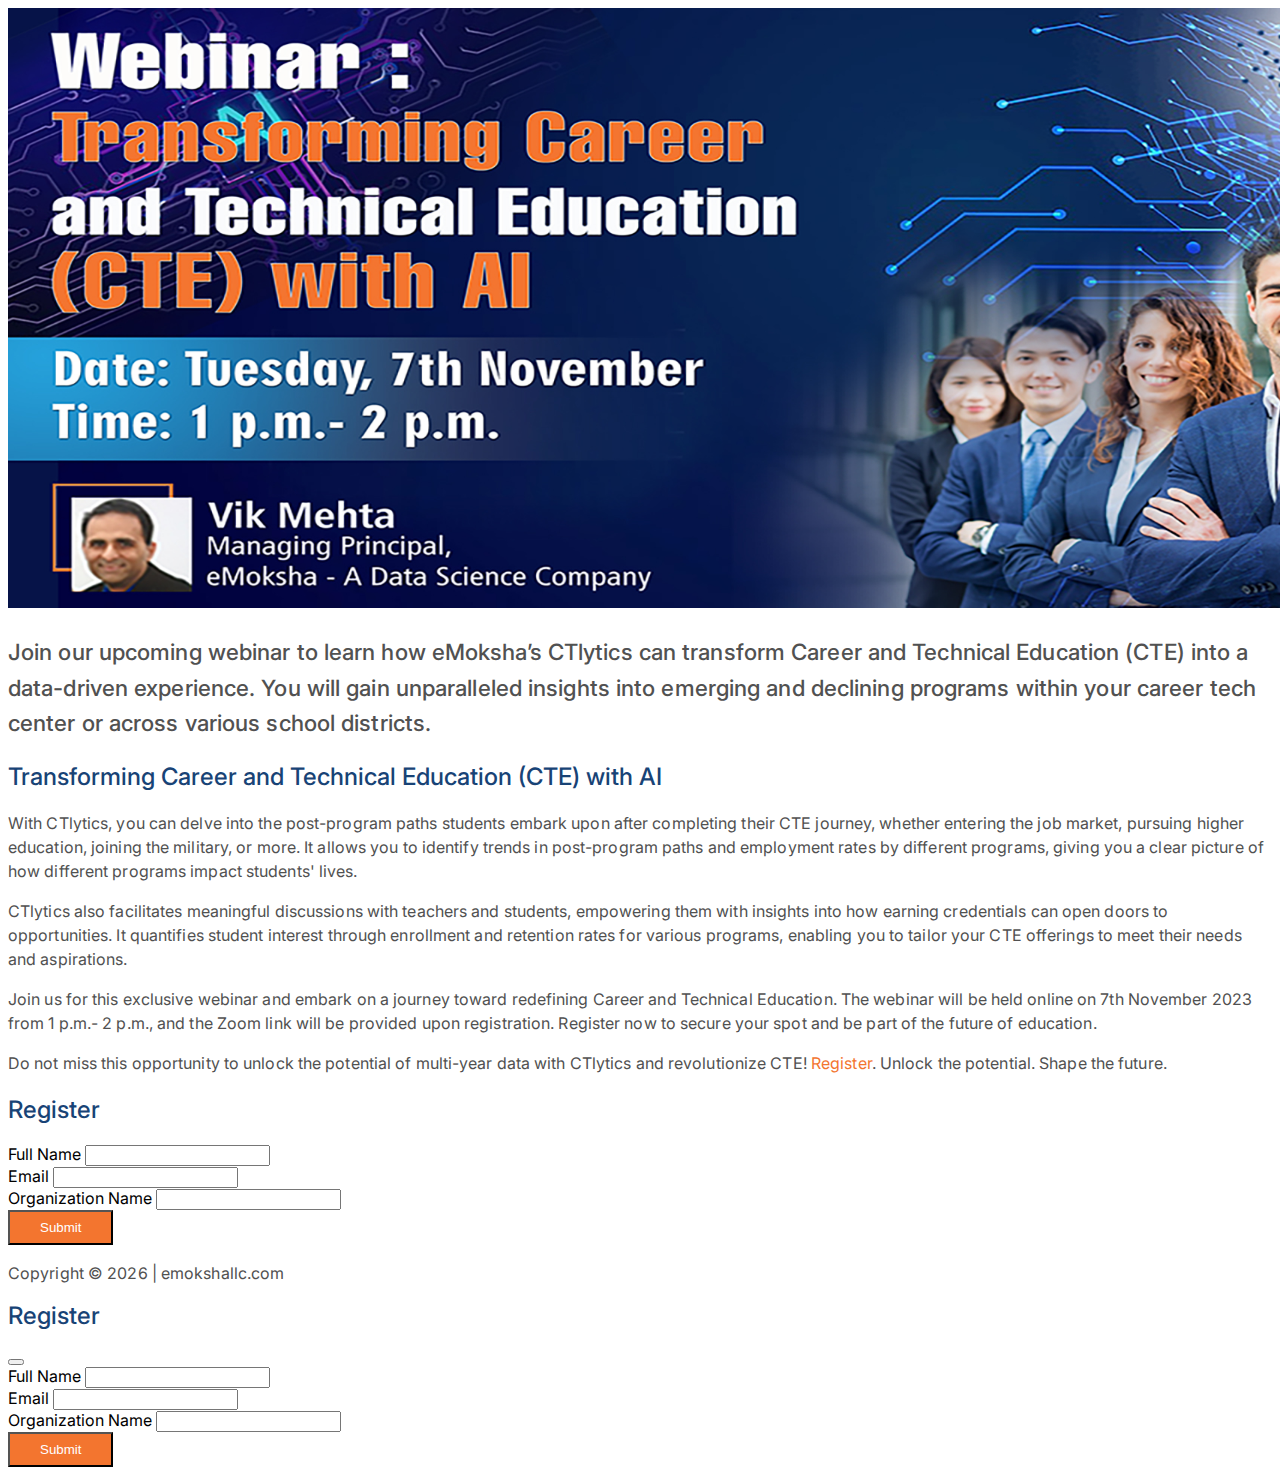
==== landing_page/template_1/index.html @ 6b0e915e "sample page" ====
<!DOCTYPE html>
<html lang="en">
<head>
    <meta charset="UTF-8">
    <meta name="viewport" content="width=device-width, initial-scale=1.0">
    <title>eMoksha</title>

    <!-- stylesheet -->
    <link href="https://cdn.jsdelivr.net/npm/bootstrap@5.3.2/dist/css/bootstrap.min.css" rel="stylesheet" integrity="sha384-T3c6CoIi6uLrA9TneNEoa7RxnatzjcDSCmG1MXxSR1GAsXEV/Dwwykc2MPK8M2HN" crossorigin="anonymous">
    <link rel="stylesheet" href="css/base_style.css">
    <link rel="stylesheet" href="css/style.css">
    <link rel="stylesheet" href="css/responsive.css">
</head>
<body>
    <div class="body__wrap">

        <div class="body__banner">
            <div class="wrap__banner">
                <div class="d__lg">
                    <img class="w-100" height="600px" src="img/banner/banner-lg-1.jpg" alt="" />
                </div>
                <!-- <div class="d__md">
                    <img class="w-100" src="img/banner/banner-1.png" alt="" />
                </div> -->
                <div class="d__sm">
                    <img class="w-100" src="img/banner/banner-sm-1.jpg" alt="" />
                </div>
            </div>
        </div>
        <!-- end header banner -->

        <div class="body__container">
            <main>
                <section class="section__highlight mb-5 border-bottom pb-4 pt-5 bg-light">
                    <div class="container">
                        <article>
                            <p class="text-center text__tagline">
                                Join our upcoming webinar to learn how eMoksha’s CTlytics can transform Career and Technical Education (CTE) into a data-driven experience. You will gain unparalleled insights into emerging and declining programs within your career tech center or across various school districts.
                            </p>
                            <!-- <div class="wrap__botton pt-4 text-center">
                                <button class="btn btn-primary">
                                    Get Started Now!
                                </button>
                            </div> -->
                        </article>

                    </div>
                </section>

                <section class="section__one pb-5">
                    <div class="container">
                        <div class="row pt-2">
                            <div class="col-12 col-md-6 col-lg-7">
                                <section>
                                    <article>
                                        <header class="pb-3 text-center">
                                            <h2 class="header__primary">
                                                Transforming Career and Technical Education (CTE) with AI
                                            </h2>
                                        </header>

                                        <div class="article__body pb-4">
                                            <p>
                                                With CTlytics, you can delve into the post-program paths students embark upon after completing their CTE journey, whether entering the job market, pursuing higher education, joining the military, or more. It allows you to identify trends in post-program paths and employment rates by different programs, giving you a clear picture of how different programs impact students&#39; lives.
                                            </p>
                                            <p>
                                                CTlytics also facilitates meaningful discussions with teachers and students, empowering them with insights into how earning credentials can open doors to opportunities. It quantifies student interest through enrollment and retention rates for various programs, enabling you to tailor your CTE offerings to meet their needs and aspirations.
                                            </p>
                                            <p>
                                                Join us for this exclusive webinar and embark on a journey toward redefining Career and Technical Education. The webinar will be held online on 7th November 2023 from 1 p.m.- 2 p.m., and the Zoom link will be provided upon registration. Register now to secure your spot and be part of the future of education.
                                            </p>
                                            <p>
                                                Do not miss this opportunity to unlock the potential of multi-year data with CTlytics and revolutionize CTE! <a href="#" class="primary__link" data-bs-toggle="modal" data-bs-target="#staticBackdrop">Register</a>. Unlock the potential. Shape the future.
                                            </p>
                                        </div>
                                    </article>
                                </section>
                            </div>
                            <div class="col-12 col-md-6 col-lg-5">
                                <section>
                                    <article class=" border px-4 py-4 bg-light rounded">
                                        <header class="text-center pb-2 border-bottom mb-4">
                                            <h2 class="header__primary">
                                                Register
                                            </h2>
                                        </header>
                                        <div class="article__body px-3">
                                            <form action="">
                                            
                                                <div class="mb-3">
                                                    <label for="name" class="form-label">Full Name</label>
                                                    <input type="text" class="form-control" id="name" required>
                                                </div>
                                                <div class="mb-3">
                                                    <label for="email" class="form-label">Email</label>
                                                    <input type="email" class="form-control" id="email" required>
                                                </div>
                                                <div class="mb-4">
                                                    <label for="organization" class="form-label">Organization Name</label>
                                                    <input type="text" class="form-control" id="organization" required>
                                                </div>
                                                <button type="submit" class="btn btn__primary w-100">Submit</button>
                                                
                                            </form>
                                        </div>
                                    </article>
                                </section>
                            </div>
                        </div>
                    </div>
                </section>
            </main>
        </div>
        <!-- end header container -->

        <div class="body__footer py-3 text-center border-top bg-light pt-3 pb-3 m-0">
            <div class="container">
                <p class="m-0">
                    Copyright &copy; <script>document.write(new Date().getFullYear())</script> | emokshallc.com
                </p>
            </div>
        </div>
        <!-- end header footer -->

        <div class="section__modal">
            
            <!-- Modal -->
            <div class="modal fade" id="staticBackdrop" data-bs-backdrop="static" data-bs-keyboard="false" tabindex="-1" aria-labelledby="staticBackdropLabel" aria-hidden="true">
                <div class="modal-dialog">
                <div class="modal-content">
                    <div class="modal-header text-center">
                    <h1 class="modal-title fs-5 header__primary" id="staticBackdropLabel">Register</h1>
                    <button type="button" class="btn-close" data-bs-dismiss="modal" aria-label="Close"></button>
                    </div>
                    
                    <form action="">
                        <div class="modal-body">
                        
                                                
                            <div class="mb-3">
                                <label for="name" class="form-label">Full Name</label>
                                <input type="text" class="form-control" id="name" required>
                            </div>
                            <div class="mb-3">
                                <label for="email" class="form-label">Email</label>
                                <input type="email" class="form-control" id="email" required>
                            </div>
                            <div class="mb-4">
                                <label for="organization" class="form-label">Organization Name</label>
                                <input type="text" class="form-control" id="organization" required>
                            </div>
                        </div>

                        <div class="modal-footer">
                        <!-- <button type="button" class="btn btn-secondary" data-bs-dismiss="modal">Close</button> -->
                        <button type="submit" class="btn btn__primary">Submit</button>
                        </div>
                    </form>
                </div>
                </div>
            </div>
        </div>
        <!-- end section modal -->

        <div class="section__fixed">
            <div class="bottom__fixed d__sm">
                
                <!-- Button trigger modal -->
                <a class="bottom__fix-btn" data-bs-toggle="modal" data-bs-target="#staticBackdrop">
                    Register
                </a>
            </div>
        </div>        

    </div>
    <!-- end body wrap -->
    
    <!-- script -->
    <script type="text/javascript" src="js/jquery-3.5.1.min.js"></script>
    <script src="https://cdn.jsdelivr.net/npm/bootstrap@5.3.2/dist/js/bootstrap.bundle.min.js" integrity="sha384-C6RzsynM9kWDrMNeT87bh95OGNyZPhcTNXj1NW7RuBCsyN/o0jlpcV8Qyq46cDfL" crossorigin="anonymous"></script>
    <script src="js/script.js"></script>
</body>
</html>
---- landing_page/template_1/css/base_style.css ----
/* =====================================
    Project Name    : emoksha
    Developed By    : https://github.com/rohitsraj12
=========================================*/

@import url('https://fonts.googleapis.com/css2?family=Inter:wght@100;200;300;400;500;600;700;800;900&display=swap');

/* font-family: 'Inter', sans-serif; */

:root {
    --color-white: #ffffff;
    --color-theme: #184376;

    --color-text-1: #515151;
    --color-text-2: #676767;
    --color-text-3: #616161;

    --color-dark: #272a2c;
    --color-black: #121212;
    
    --color-link: #F3752F;
    
    --font-primary: 'Inter', sans-serif;
  }

  html {
    scroll-behavior: smooth;
    font-family: var(--font-primary);
  }
  
  /* width */
  ::-webkit-scrollbar {
    width: 8px;
    background: rgb(224, 224, 224);
  }
  
  /* Track */
  ::-webkit-scrollbar-track {
    box-shadow: inset 0 0 5px rgb(38, 38, 37);
  }
  
  /* Handle */
  ::-webkit-scrollbar-thumb {
      background-color: #7f7f7f;
      box-shadow: inset rgb(79, 79, 190) rgb(100, 79, 206);
    border-radius: 8px;
    -webkit-border-radius: 8px;
    -moz-border-radius: 8px;
    -ms-border-radius: 8px;
    -o-border-radius: 8px;
  }
  
  /* Handle on hover */
  ::-webkit-scrollbar-thumb:hover {
    background: #626262;
  }
  
  ul {
    list-style: none;
    margin: 0;
    padding: 0;
  }
  
  a,
  a:hover {
    text-decoration: none;
  }
  
  strong {
      font-weight: 400;
  }
  
  p,
  li {
    font-size: 1rem;
    font-family: var(--font-primary);
    font-weight: 400;
    letter-spacing: 0.1px;
    line-height: 1.5rem;
    color: var(--color-text-1);
  }

  small {
    font-size: 0.9rem;
    font-family: var(--font-primary);
    font-weight: 400;
    color:rgb(131, 131, 131);
  }

  /* typography */
  .text__tagline {
    font-family: var(--font-primary);
    font-size: 1.4rem;
    font-weight: 500;
    line-height: 2.2rem;
    color: var(--color-text-1);
  }

  .header__primary {
    font-family: var(--font-primary);
    font-size: 1.5rem;
    font-weight: 500;
    color: var(--color-theme);
  }

  .btn__primary {
    padding: 8px 30px;
    background-color: var(--color-link);
    color: var(--color-white);
  }
  
  .btn__primary:hover {
    opacity: 0.8;
    background-color: var(--color-link);
    color: var(--color-white);
    transition: ease-in-out 300ms;
    -webkit-transition: ease-in-out 300ms;
    -moz-transition: ease-in-out 300ms;
    -ms-transition: ease-in-out 300ms;
    -o-transition: ease-in-out 300ms;
}

.primary__link {
    color: var(--color-link);
}

.primary__link:hover{
    color: var(--color-link);
    opacity: 0.8;
    transition: ease-in-out 300ms;
    -webkit-transition: ease-in-out 300ms;
    -moz-transition: ease-in-out 300ms;
    -ms-transition: ease-in-out 300ms;
    -o-transition: ease-in-out 300ms;
}
---- landing_page/template_1/css/responsive.css ----
@media(min-width: 1200px) {

    .wrap__container, .header__container {
        width: 80%;
    }
}

@media(min-width: 960px) and (max-width: 1200px) {

    .wrap__container, .header__container {
        width: 90%;
    }
}

@media(min-width: 769px) and (max-width: 960px) {

    .wrap__container, .header__container {
        width: 94%;
    }
}

@media(min-width: 769px){
    .d__sm, .d__md {
        display: none;
    }
}


@media(max-width: 769px) {
    .d__lg, .d__md {
        display: none;
    }

    .bottom__fix-btn {
        border-top: 2px solid #26262620;
        width: 100%;
        display: block;
        text-align: center;
        padding: 10px 0;
        background-color: var(--color-link);
        font-family: var(--font-primary);
        font-size: 1.1rem;
        font-weight: 500;
        color: #fff;
        text-shadow: 0 0 5px rgba(0, 0, 0, 0.3);
        
        position: fixed;
        bottom: 0;
        left: 0;
        z-index: 99;
    }

    .body__footer {
        margin-bottom: 44px !important;
    }
}
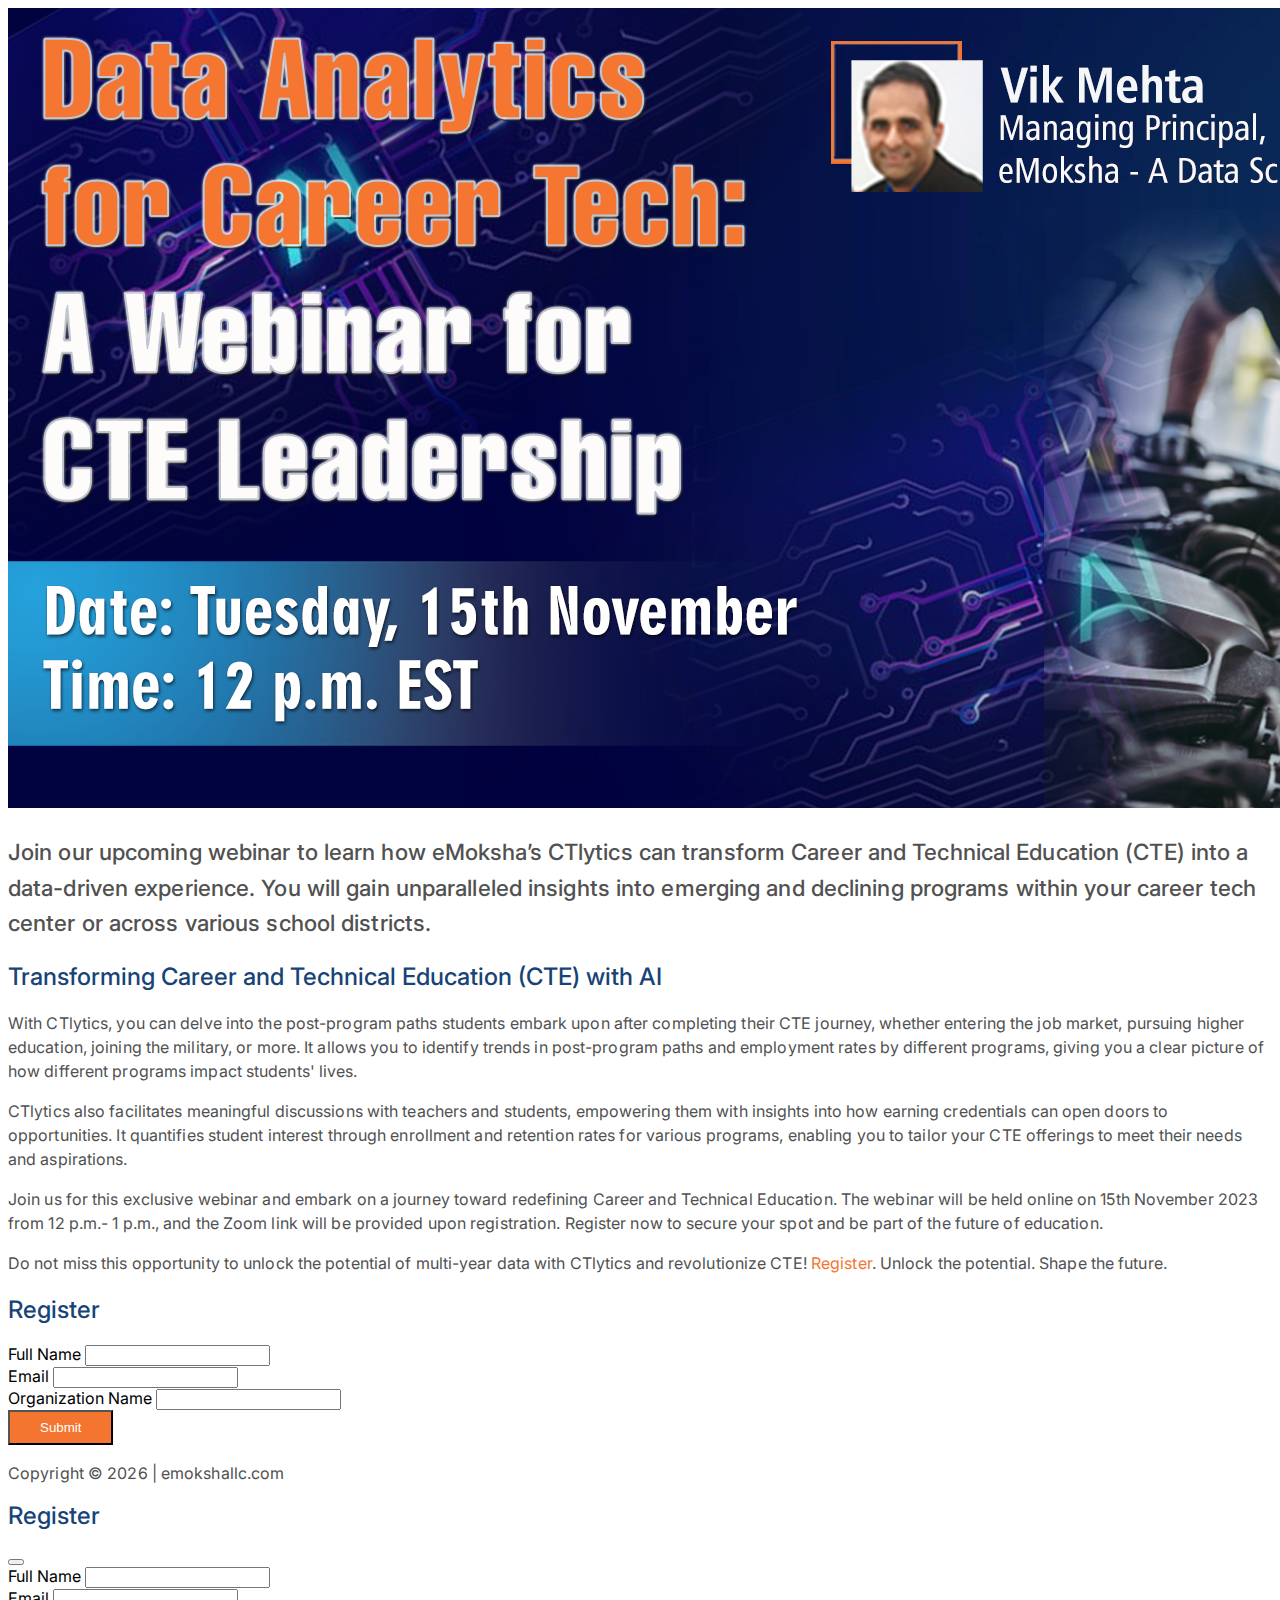
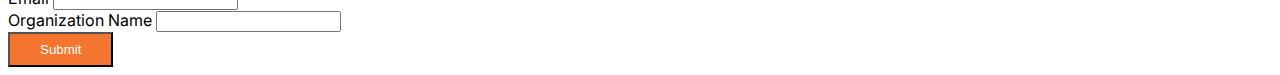
==== commit 523b91be: "update" ====
--- a/landing_page/template_1/index.html
+++ b/landing_page/template_1/index.html
@@ -17,13 +17,13 @@
         <div class="body__banner">
             <div class="wrap__banner">
                 <div class="d__lg">
-                    <img class="w-100" height="600px" src="img/banner/banner-lg-1.jpg" alt="" />
+                    <img class="w-100" src="img/banner/banner-lg-1.png" alt="" />
                 </div>
                 <!-- <div class="d__md">
                     <img class="w-100" src="img/banner/banner-1.png" alt="" />
                 </div> -->
                 <div class="d__sm">
-                    <img class="w-100" src="img/banner/banner-sm-1.jpg" alt="" />
+                    <img class="w-100" src="img/banner/banner-sm-1.png" alt="" />
                 </div>
             </div>
         </div>
@@ -67,7 +67,7 @@
                                                 CTlytics also facilitates meaningful discussions with teachers and students, empowering them with insights into how earning credentials can open doors to opportunities. It quantifies student interest through enrollment and retention rates for various programs, enabling you to tailor your CTE offerings to meet their needs and aspirations.
                                             </p>
                                             <p>
-                                                Join us for this exclusive webinar and embark on a journey toward redefining Career and Technical Education. The webinar will be held online on 7th November 2023 from 1 p.m.- 2 p.m., and the Zoom link will be provided upon registration. Register now to secure your spot and be part of the future of education.
+                                                Join us for this exclusive webinar and embark on a journey toward redefining Career and Technical Education. The webinar will be held online on 15th November 2023 from 12 p.m.- 1 p.m., and the Zoom link will be provided upon registration. Register now to secure your spot and be part of the future of education.
                                             </p>
                                             <p>
                                                 Do not miss this opportunity to unlock the potential of multi-year data with CTlytics and revolutionize CTE! <a href="#" class="primary__link" data-bs-toggle="modal" data-bs-target="#staticBackdrop">Register</a>. Unlock the potential. Shape the future.
@@ -85,21 +85,21 @@
                                             </h2>
                                         </header>
                                         <div class="article__body px-3">
-                                            <form action="">
+                                            <form action="form.php" method="POST">
                                             
                                                 <div class="mb-3">
                                                     <label for="name" class="form-label">Full Name</label>
-                                                    <input type="text" class="form-control" id="name" required>
+                                                    <input type="text" name="name" class="form-control" id="name" required>
                                                 </div>
                                                 <div class="mb-3">
                                                     <label for="email" class="form-label">Email</label>
-                                                    <input type="email" class="form-control" id="email" required>
+                                                    <input type="email" name="email" class="form-control" id="email" required>
                                                 </div>
                                                 <div class="mb-4">
                                                     <label for="organization" class="form-label">Organization Name</label>
-                                                    <input type="text" class="form-control" id="organization" required>
+                                                    <input type="text" name="org" class="form-control" id="organization" required>
                                                 </div>
-                                                <button type="submit" class="btn btn__primary w-100">Submit</button>
+                                                <button type="submit" name="submit" class="btn btn__primary w-100">Submit</button>
                                                 
                                             </form>
                                         </div>
@@ -133,27 +133,26 @@
                     <button type="button" class="btn-close" data-bs-dismiss="modal" aria-label="Close"></button>
                     </div>
                     
-                    <form action="">
+                    <form action="form.php" method="POST">
                         <div class="modal-body">
-                        
                                                 
                             <div class="mb-3">
                                 <label for="name" class="form-label">Full Name</label>
-                                <input type="text" class="form-control" id="name" required>
+                                <input type="text" name="name" class="form-control" id="name" required>
                             </div>
                             <div class="mb-3">
                                 <label for="email" class="form-label">Email</label>
-                                <input type="email" class="form-control" id="email" required>
+                                <input type="email" name="email" class="form-control" id="email" required>
                             </div>
                             <div class="mb-4">
                                 <label for="organization" class="form-label">Organization Name</label>
-                                <input type="text" class="form-control" id="organization" required>
+                                <input type="text" name="org" class="form-control" id="organization">
                             </div>
                         </div>
 
                         <div class="modal-footer">
                         <!-- <button type="button" class="btn btn-secondary" data-bs-dismiss="modal">Close</button> -->
-                        <button type="submit" class="btn btn__primary">Submit</button>
+                        <button type="submit" name="submit" class="btn btn__primary">Submit</button>
                         </div>
                     </form>
                 </div>
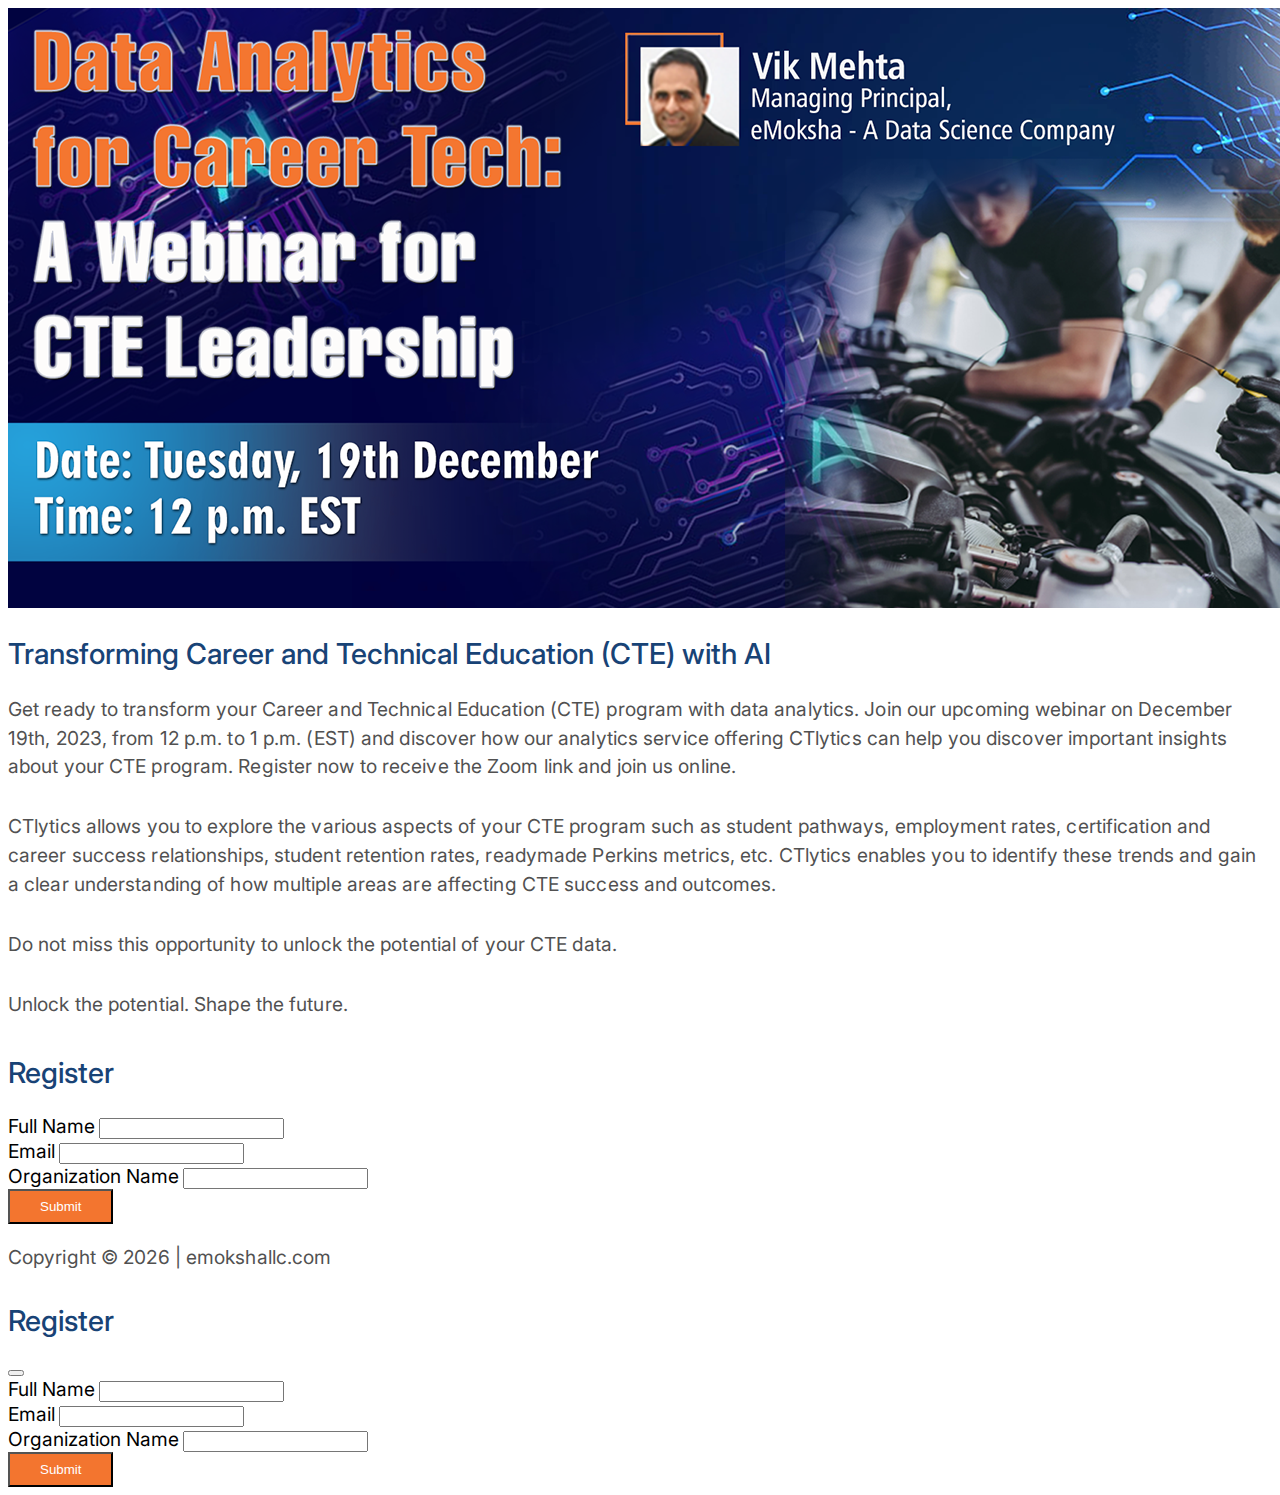
==== commit 69e501da: "updated" ====
--- a/landing_page/template_1/index.html
+++ b/landing_page/template_1/index.html
@@ -31,29 +31,29 @@
 
         <div class="body__container">
             <main>
-                <section class="section__highlight mb-5 border-bottom pb-4 pt-5 bg-light">
+                <!-- <section class="section__highlight mb-5 border-bottom pb-4 pt-5 bg-light">
                     <div class="container">
                         <article>
                             <p class="text-center text__tagline">
                                 Join our upcoming webinar to learn how eMoksha’s CTlytics can transform Career and Technical Education (CTE) into a data-driven experience. You will gain unparalleled insights into emerging and declining programs within your career tech center or across various school districts.
                             </p>
-                            <!-- <div class="wrap__botton pt-4 text-center">
+                            <div class="wrap__botton pt-4 text-center">
                                 <button class="btn btn-primary">
                                     Get Started Now!
                                 </button>
-                            </div> -->
+                            </div>
                         </article>
 
                     </div>
-                </section>
+                </section> -->
 
-                <section class="section__one pb-5">
-                    <div class="container">
+                <section class="section__one py-5">
+                    <div class="container pt-5">
                         <div class="row pt-2">
                             <div class="col-12 col-md-6 col-lg-7">
                                 <section>
                                     <article>
-                                        <header class="pb-3 text-center">
+                                        <header class="pb-3">
                                             <h2 class="header__primary">
                                                 Transforming Career and Technical Education (CTE) with AI
                                             </h2>
@@ -61,17 +61,20 @@
 
                                         <div class="article__body pb-4">
                                             <p>
-                                                With CTlytics, you can delve into the post-program paths students embark upon after completing their CTE journey, whether entering the job market, pursuing higher education, joining the military, or more. It allows you to identify trends in post-program paths and employment rates by different programs, giving you a clear picture of how different programs impact students&#39; lives.
+                                                Get ready to transform your Career and Technical Education (CTE) program with data analytics. Join our upcoming webinar on <strong class="fw-bolder text-dark">December 19th, 2023, from 12 p.m. to 1 p.m. (EST)</strong>  and discover how our analytics service offering CTlytics can help you discover important insights about your CTE program. Register now to receive the Zoom link and join us online. 
                                             </p>
                                             <p>
-                                                CTlytics also facilitates meaningful discussions with teachers and students, empowering them with insights into how earning credentials can open doors to opportunities. It quantifies student interest through enrollment and retention rates for various programs, enabling you to tailor your CTE offerings to meet their needs and aspirations.
+                                                CTlytics allows you to explore the various aspects of your CTE program such as student pathways, employment rates, certification and career success relationships, student retention rates, readymade Perkins metrics, etc. CTlytics enables you to identify these trends and gain a clear understanding of how multiple areas are affecting CTE success and outcomes. 
                                             </p>
                                             <p>
-                                                Join us for this exclusive webinar and embark on a journey toward redefining Career and Technical Education. The webinar will be held online on 15th November 2023 from 12 p.m.- 1 p.m., and the Zoom link will be provided upon registration. Register now to secure your spot and be part of the future of education.
+                                                Do not miss this opportunity to unlock the potential of your CTE data.
                                             </p>
                                             <p>
-                                                Do not miss this opportunity to unlock the potential of multi-year data with CTlytics and revolutionize CTE! <a href="#" class="primary__link" data-bs-toggle="modal" data-bs-target="#staticBackdrop">Register</a>. Unlock the potential. Shape the future.
+                                                Unlock the potential. Shape the future.
                                             </p>
+                                            <!-- <p>
+                                                <a href="#" class="primary__link" data-bs-toggle="modal" data-bs-target="#staticBackdrop">Register</a>
+                                            </p> -->
                                         </div>
                                     </article>
                                 </section>
--- a/landing_page/template_1/css/base_style.css
+++ b/landing_page/template_1/css/base_style.css
@@ -72,12 +72,15 @@
   
   p,
   li {
-    font-size: 1rem;
+    font-size: 1.2rem;
     font-family: var(--font-primary);
     font-weight: 400;
     letter-spacing: 0.1px;
-    line-height: 1.5rem;
+    line-height: 1.8rem;
     color: var(--color-text-1);
+  }
+  p {
+    padding-bottom: 12px;
   }
 
   small {
@@ -87,18 +90,22 @@
     color:rgb(131, 131, 131);
   }
 
+  label {
+    font-size: 1.2rem;
+  }
+
   /* typography */
   .text__tagline {
     font-family: var(--font-primary);
-    font-size: 1.4rem;
+    font-size: 1.6rem;
     font-weight: 500;
-    line-height: 2.2rem;
+    line-height: 2.6rem;
     color: var(--color-text-1);
   }
 
   .header__primary {
     font-family: var(--font-primary);
-    font-size: 1.5rem;
+    font-size: 1.8rem;
     font-weight: 500;
     color: var(--color-theme);
   }
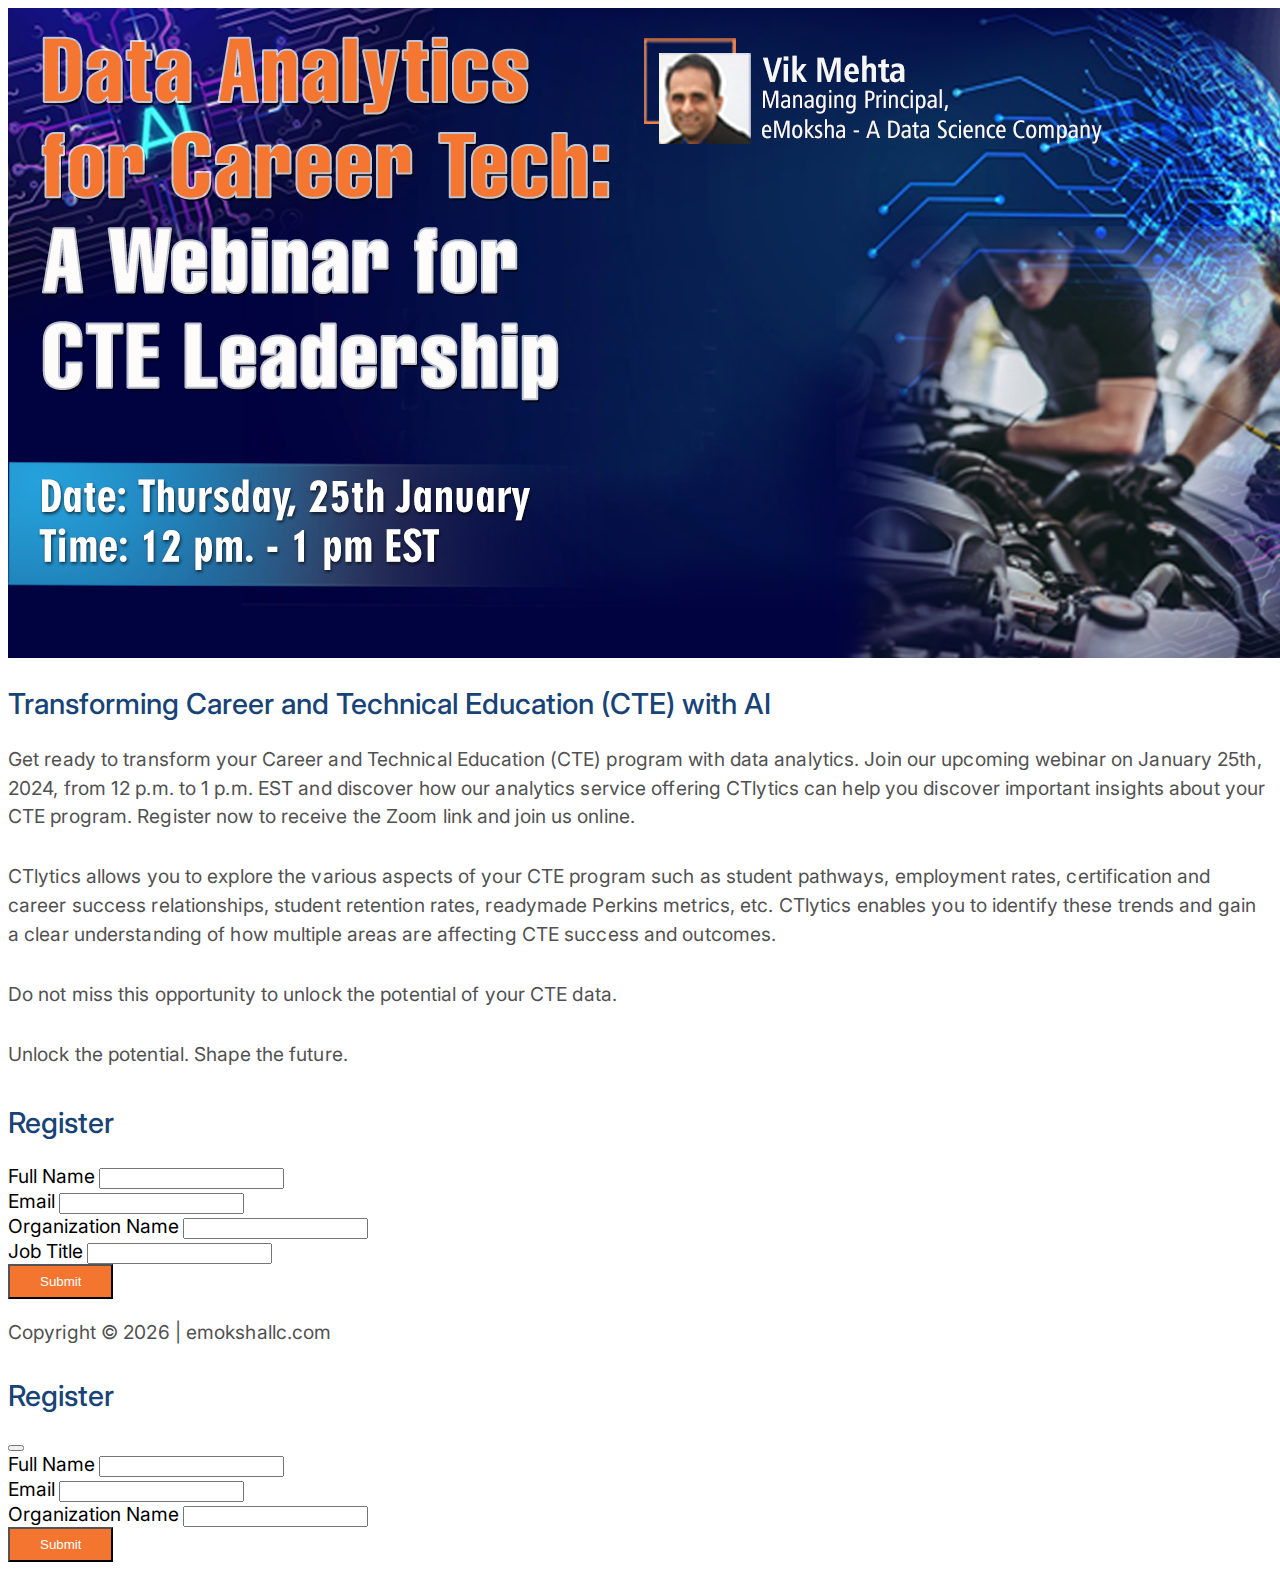
==== commit 2640b493: "updated" ====
--- a/landing_page/template_1/index.html
+++ b/landing_page/template_1/index.html
@@ -61,7 +61,7 @@
 
                                         <div class="article__body pb-4">
                                             <p>
-                                                Get ready to transform your Career and Technical Education (CTE) program with data analytics. Join our upcoming webinar on <strong class="fw-bolder text-dark">December 19th, 2023, from 12 p.m. to 1 p.m. (EST)</strong>  and discover how our analytics service offering CTlytics can help you discover important insights about your CTE program. Register now to receive the Zoom link and join us online. 
+                                                Get ready to transform your Career and Technical Education (CTE) program with data analytics. Join our upcoming webinar on <strong class="fw-bolder text-dark">January 25th, 2024, from 12 p.m. to 1 p.m. EST</strong>  and discover how our analytics service offering CTlytics can help you discover important insights about your CTE program. Register now to receive the Zoom link and join us online. 
                                             </p>
                                             <p>
                                                 CTlytics allows you to explore the various aspects of your CTE program such as student pathways, employment rates, certification and career success relationships, student retention rates, readymade Perkins metrics, etc. CTlytics enables you to identify these trends and gain a clear understanding of how multiple areas are affecting CTE success and outcomes. 
@@ -101,6 +101,10 @@
                                                 <div class="mb-4">
                                                     <label for="organization" class="form-label">Organization Name</label>
                                                     <input type="text" name="org" class="form-control" id="organization" required>
+                                                </div>
+                                                <div class="mb-4">
+                                                    <label for="job-title" class="form-label">Job Title</label>
+                                                    <input type="text" name="job-title" class="form-control" id="job-title" required>
                                                 </div>
                                                 <button type="submit" name="submit" class="btn btn__primary w-100">Submit</button>
                                                 
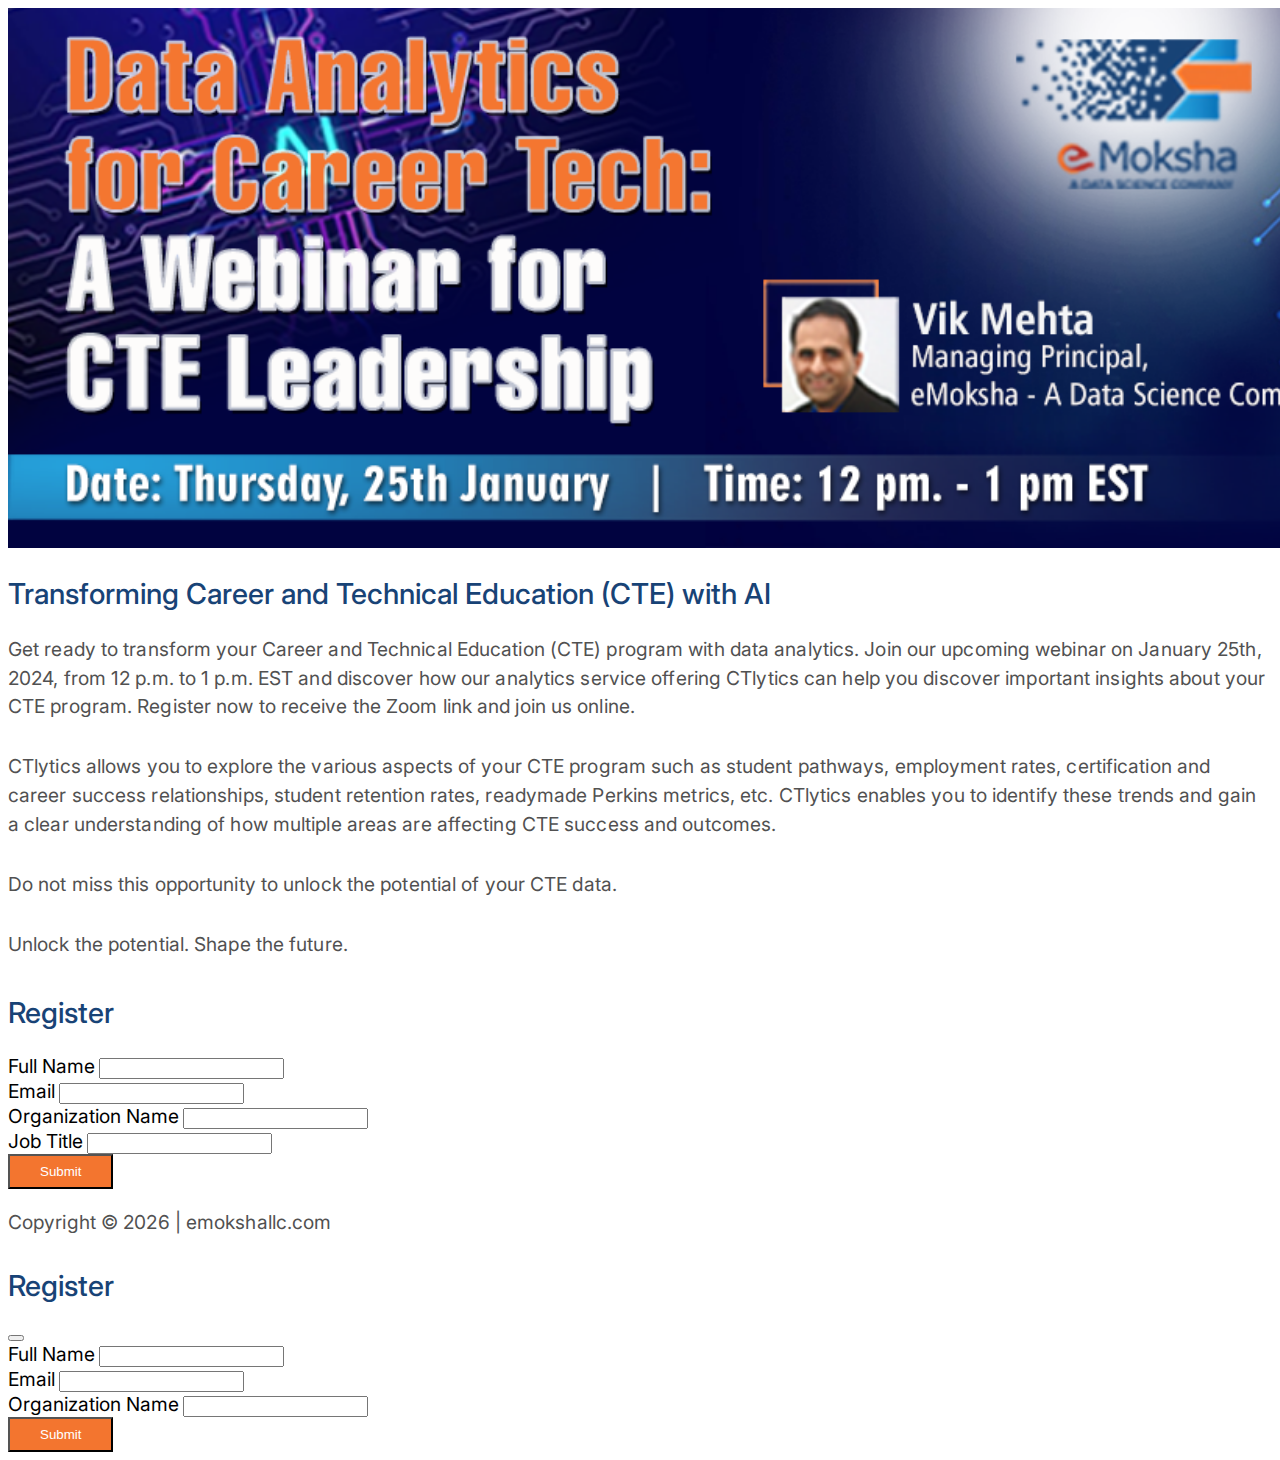
==== commit 4872bcbc: "update landing page" ====
--- a/landing_page/template_1/index.html
+++ b/landing_page/template_1/index.html
@@ -12,12 +12,14 @@
     <link rel="stylesheet" href="css/responsive.css">
 </head>
 <body>
+    
+    
     <div class="body__wrap">
 
         <div class="body__banner">
             <div class="wrap__banner">
                 <div class="d__lg">
-                    <img class="w-100" src="img/banner/banner-lg-1.png" alt="" />
+                    <img class="w-100" style="height: 60vh;" src="img/banner/banner-lg-1.png" alt="" />
                 </div>
                 <!-- <div class="d__md">
                     <img class="w-100" src="img/banner/banner-1.png" alt="" />
--- a/landing_page/template_1/css/base_style.css
+++ b/landing_page/template_1/css/base_style.css
@@ -29,18 +29,18 @@
   }
   
   /* width */
-  ::-webkit-scrollbar {
-    width: 8px;
+  /*::-webkit-scrollbar {
+     width: 8px;
     background: rgb(224, 224, 224);
-  }
+  } */
   
   /* Track */
-  ::-webkit-scrollbar-track {
+  /* ::-webkit-scrollbar-track {
     box-shadow: inset 0 0 5px rgb(38, 38, 37);
-  }
+  } */
   
   /* Handle */
-  ::-webkit-scrollbar-thumb {
+  /* ::-webkit-scrollbar-thumb {
       background-color: #7f7f7f;
       box-shadow: inset rgb(79, 79, 190) rgb(100, 79, 206);
     border-radius: 8px;
@@ -48,13 +48,13 @@
     -moz-border-radius: 8px;
     -ms-border-radius: 8px;
     -o-border-radius: 8px;
-  }
+  } */
   
   /* Handle on hover */
-  ::-webkit-scrollbar-thumb:hover {
+  /* ::-webkit-scrollbar-thumb:hover {
     background: #626262;
   }
-  
+   */
   ul {
     list-style: none;
     margin: 0;
